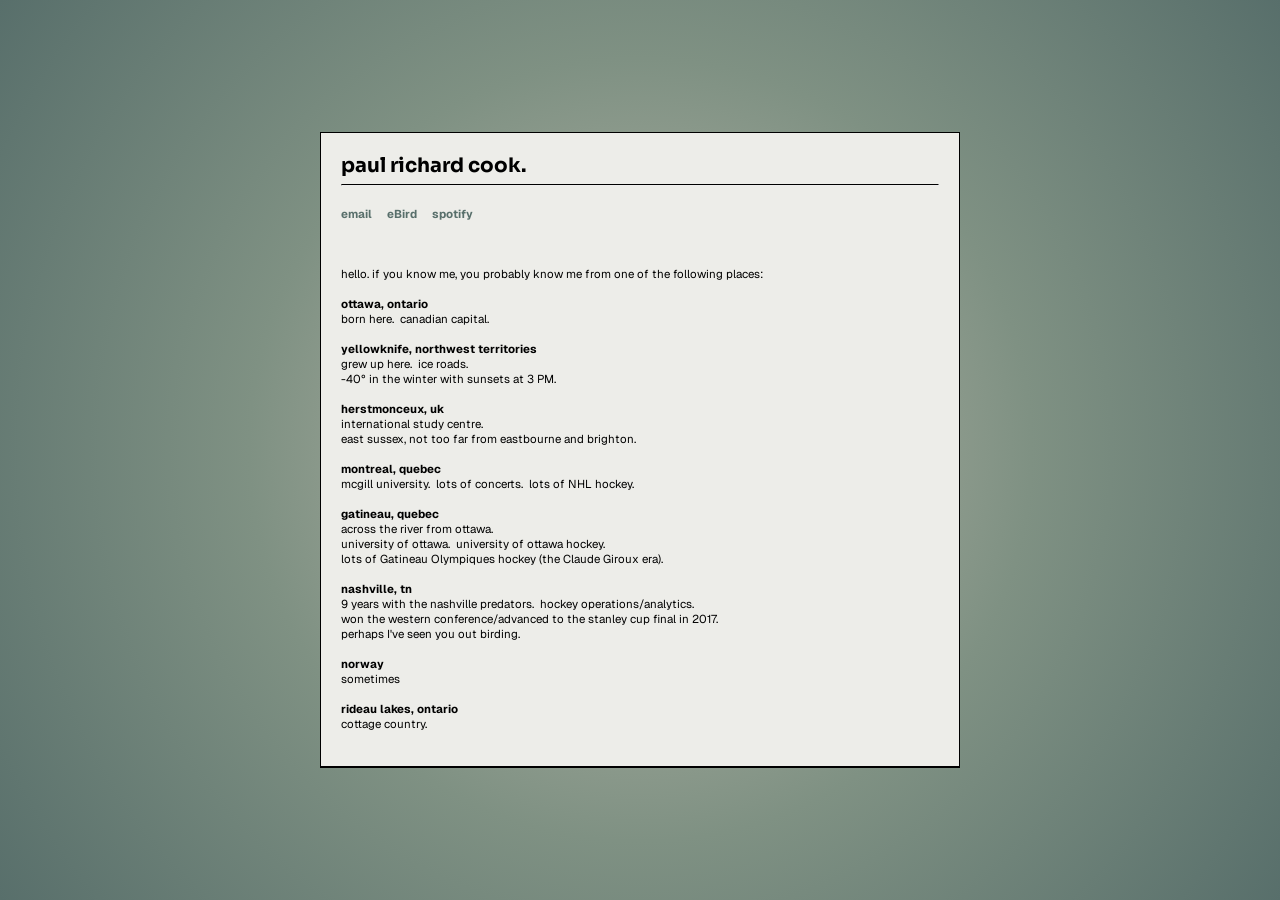
==== index.html @ d26f0c61 "Change table background color in index.html" ====
<!DOCTYPE html>





    <html>

    <head>

        <meta http-equiv="Content-Type" content="text/html; charset=windows-1252">
        <title>paul richard cook.</title>

        <style type="text/css">
            html {
                margin-left: auto;
                margin-right: auto;
                min-height: 100%;
                align-content: center;
            }
            
            body {
                background: radial-gradient(circle,#B8B8AA 1%, #7F9183 50%, #586F6B 100%);
                
                margin: auto;
                margin-top: 0px;
                margin-left: auto;
                margin-right: auto;
                min-height: 100%;
                font-family: 'Geist', arial, helvetica, sans-serif;
                font-size: 11.5px;
                
            }
            
            
            a.header-link {
                color: #586F6B;
                text-decoration: none;
                font-weight: bold;
            }
            
            a.header-link:hover {
              color: #76938F;
            }
            

</style>


<link rel="preconnect" href="https://fonts.googleapis.com">
<link rel="preconnect" href="https://fonts.gstatic.com" crossorigin>
<link href="https://fonts.googleapis.com/css2?family=Vollkorn:ital,wght@0,400..900;1,400..900&display=swap" rel="stylesheet">

        
        <link href="https://fonts.googleapis.com/css2?family=Sora:wght@100..800&display=swap" rel="stylesheet">
        <link href="https://fonts.googleapis.com/css2?family=Geist:ital,wght@0,100..900;1,100..900&display=swap" rel="stylesheet">
    </head>

    <body>

        <table cellpadding="20" cellspacing="0" width="50%" align="center" style="background-color: #EDEDE9; border-right: 1px solid black; border-bottom: 2px solid black; border-top: 1px solid black; border-left: 1px solid black;">



            <tr>
                <td style="vertical-align:top; padding-top:20px;" colspan="2">


                      <span style="font-family: 'Sora', serif; font-optical-sizing: auto;
  font-weight: 400;
font-size: 20px;
  font-style: normal;"><strong>
                    paul richard cook.</strong>
                      </span>
                 
                    <br>
                    <hr style="border-top: 1px solid black;">
                    <br>
                    
                    <span>
                    <a class="header-link" href="mailto:paulrichardcook@gmail.com?subject=PRC.com">email</a>&nbsp;&nbsp;&nbsp;&nbsp; 
                    <a class="header-link" href="https://ebird.org/profile/MTYyNjY2Mw/world">eBird</a>&nbsp;&nbsp;&nbsp;&nbsp;
                    <a class="header-link" href="https://open.spotify.com/playlist/0CK6V6XLo06qLwPXRgFwai?si=664a39fcb7904bed">spotify</a>
                          
                </span>
                    
                    <br><br><br><br>
                    
                    <span>


                         hello. if you know me, you probably know me from one of the following places:
              <br><br>

               

            

                    <strong>ottawa, ontario</strong><br> born here.&nbsp; canadian capital.<br><br>

                    <strong>yellowknife, northwest territories</strong><br> grew up here.&nbsp; ice roads.<br> -40&deg; in the winter with sunsets at 3 PM.<br><br>

                    <strong>herstmonceux, uk</strong><br> international study centre.&nbsp;<br> east sussex, not too far from eastbourne and brighton.<br><br>

                    <strong>montreal, quebec</strong><br> mcgill university.&nbsp; lots of concerts.&nbsp; lots of NHL hockey.<br><br>

                    <strong>gatineau, quebec</strong><br> across the river from ottawa.&nbsp; <br> university of ottawa.&nbsp; university of ottawa hockey.<br> lots of Gatineau Olympiques hockey (the Claude Giroux era).<br><br>

                    <strong>nashville, tn</strong><br> 9 years with the nashville predators.&nbsp; hockey operations/analytics.&nbsp; <br> won the western conference/advanced to the stanley cup final in 2017.<br>
                        perhaps I've seen you out birding.<br><br>

                    <strong>norway</strong><br>  sometimes<br><br>

                   <strong>rideau lakes, ontario</strong><br> cottage country.<br><br>

                </td>
            
            </tr>

          


             


          

        </table>


    </body>

    </html>
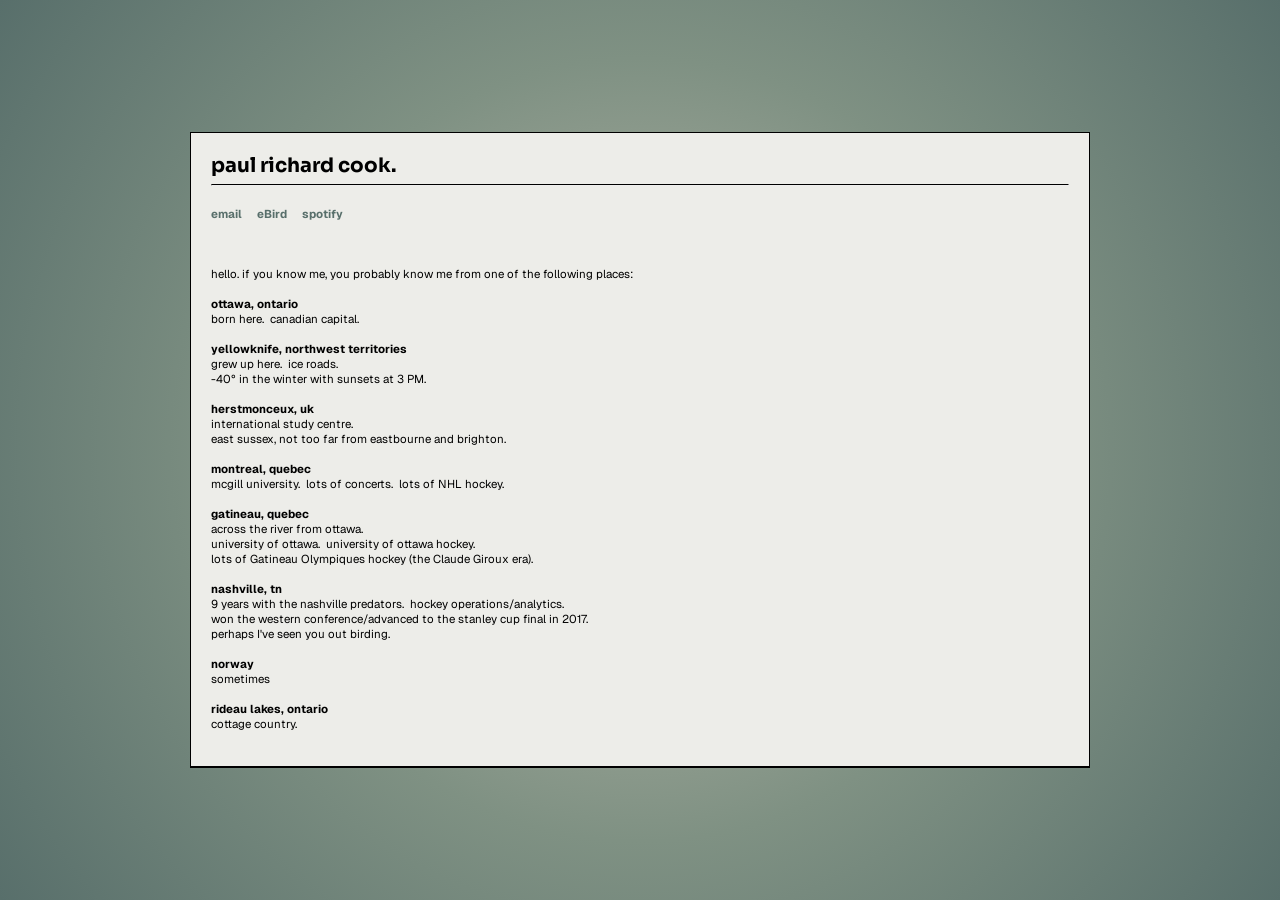
==== commit 02a681f8: "Adjust table width from 50% to fixed 900px" ====
--- a/index.html
+++ b/index.html
@@ -57,8 +57,8 @@
     </head>
 
     <body>
-
-        <table cellpadding="20" cellspacing="0" width="50%" align="center" style="background-color: #EDEDE9; border-right: 1px solid black; border-bottom: 2px solid black; border-top: 1px solid black; border-left: 1px solid black;">
+<br>
+        <table cellpadding="20" cellspacing="0" width="900" align="center" style="background-color: #EDEDE9; border-right: 1px solid black; border-bottom: 2px solid black; border-top: 1px solid black; border-left: 1px solid black;">
 
 
 
@@ -126,7 +126,7 @@
           
 
         </table>
-
+<br>
 
     </body>
 
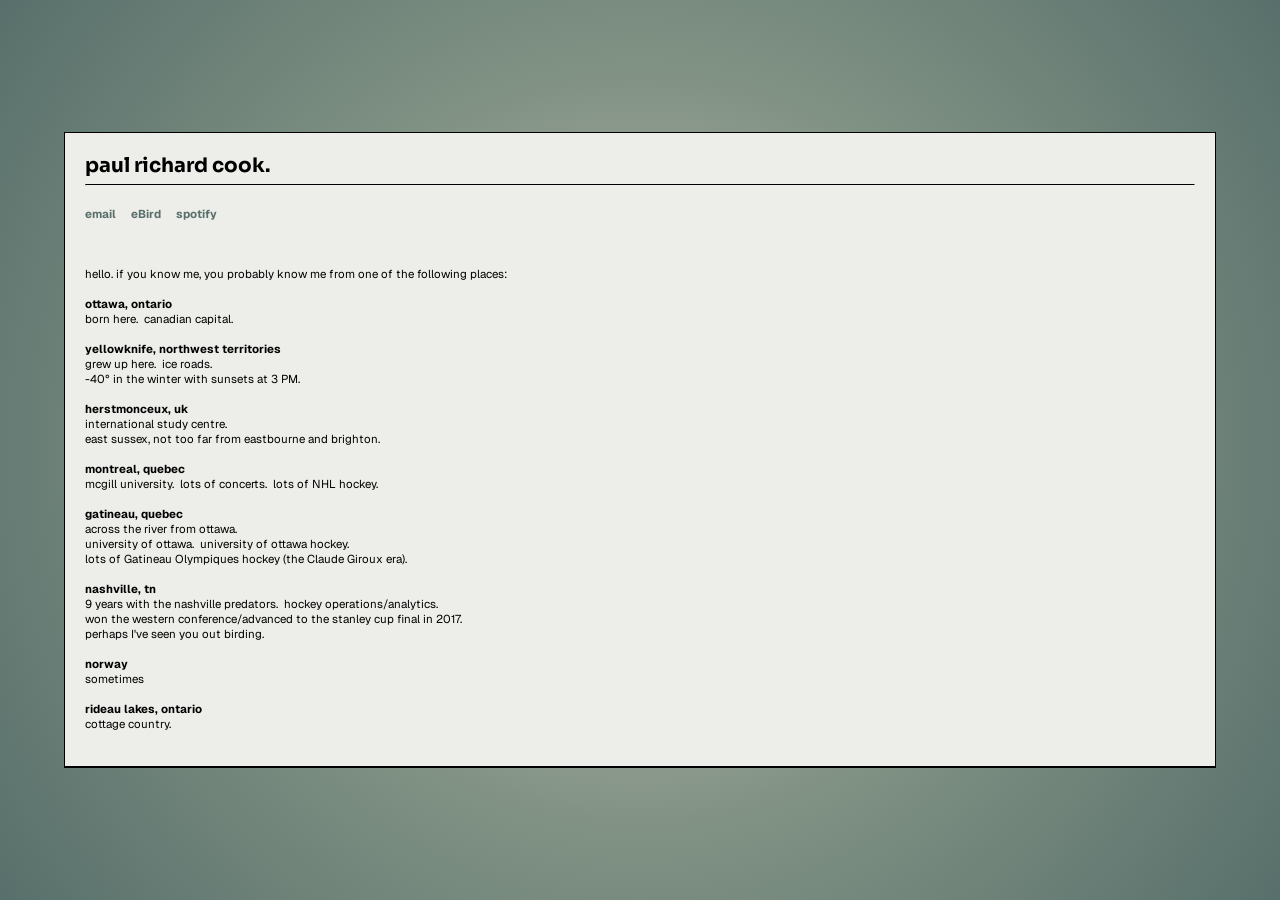
==== commit a0ac3d64: "Modify table width and max-width in index.html" ====
--- a/index.html
+++ b/index.html
@@ -58,7 +58,7 @@
 
     <body>
 <br>
-        <table cellpadding="20" cellspacing="0" width="900" align="center" style="background-color: #EDEDE9; border-right: 1px solid black; border-bottom: 2px solid black; border-top: 1px solid black; border-left: 1px solid black;">
+        <table cellpadding="20" cellspacing="0" width="90%" max-width="700" align="center" style="background-color: #EDEDE9; border-right: 1px solid black; border-bottom: 2px solid black; border-top: 1px solid black; border-left: 1px solid black;">
 
 
 
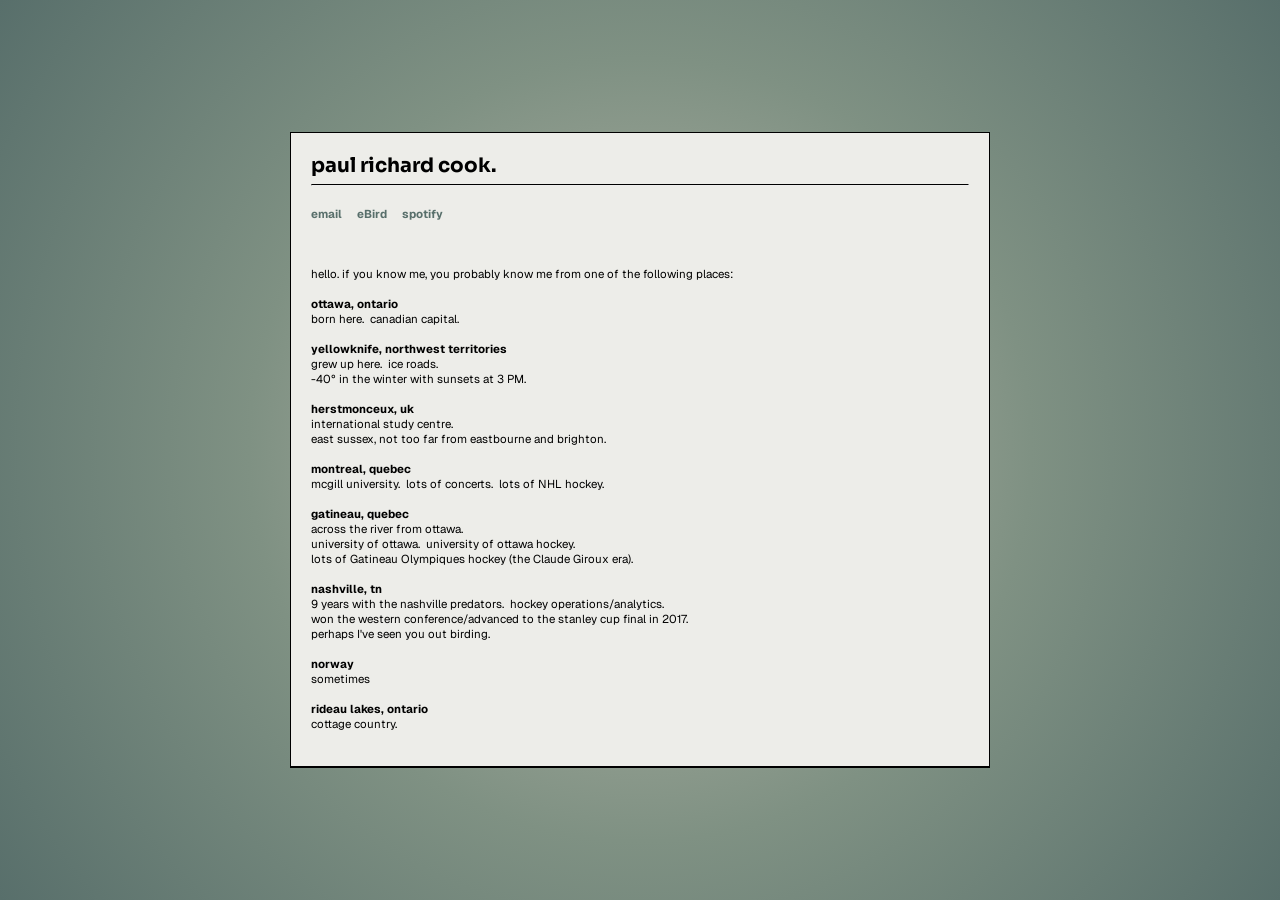
==== commit c3c2f1f9: "Fix table attributes in index.html" ====
--- a/index.html
+++ b/index.html
@@ -58,7 +58,7 @@
 
     <body>
 <br>
-        <table cellpadding="20" cellspacing="0" width="90%" max-width="700" align="center" style="background-color: #EDEDE9; border-right: 1px solid black; border-bottom: 2px solid black; border-top: 1px solid black; border-left: 1px solid black;">
+        <table cellpadding="20" cellspacing="0" align="center" style="width: 90%; max-width: 700px; background-color: #EDEDE9; border-right: 1px solid black; border-bottom: 2px solid black; border-top: 1px solid black; border-left: 1px solid black;">
 
 
 
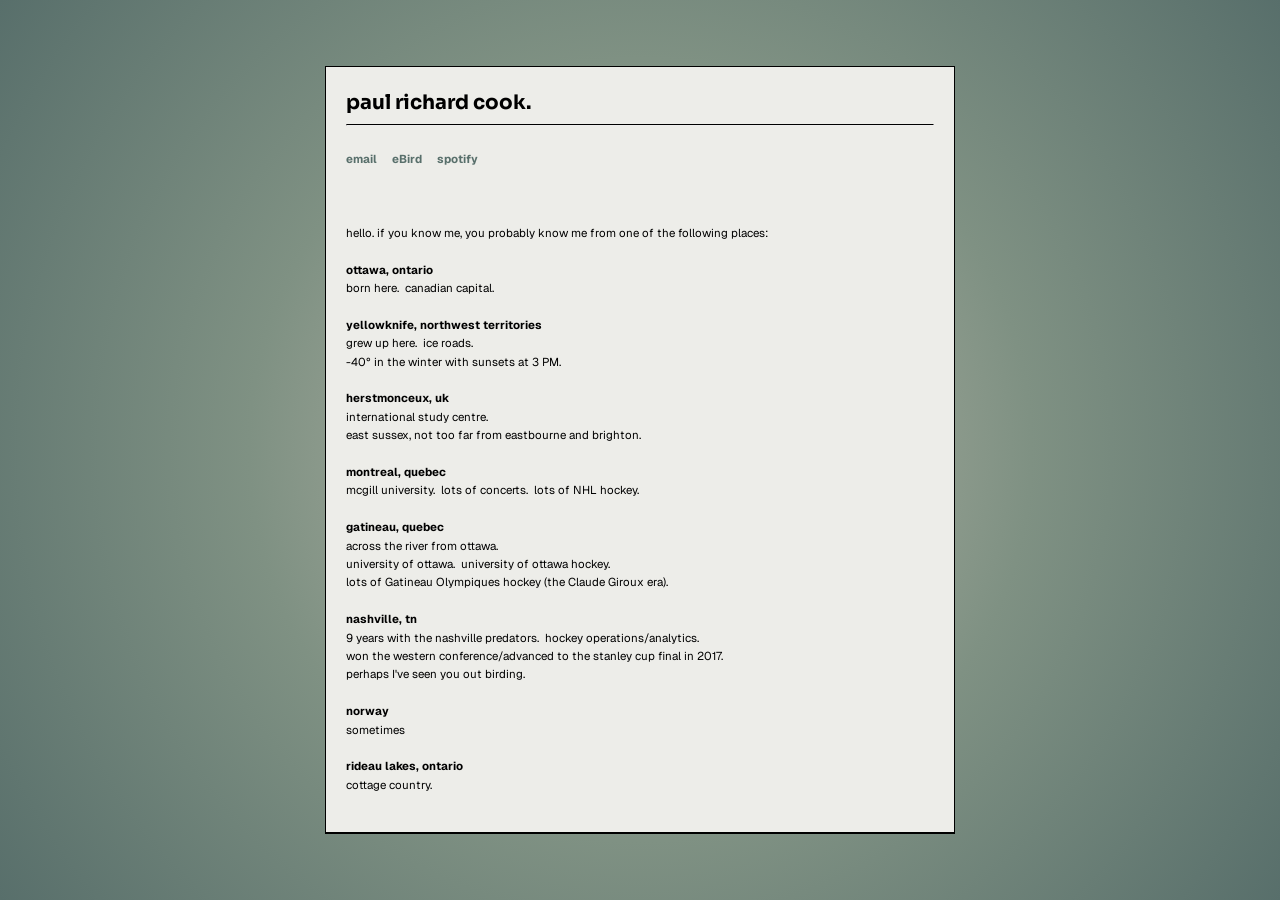
==== commit af5aba18: "Add responsive font sizes and style updates" ====
--- a/index.html
+++ b/index.html
@@ -42,7 +42,28 @@
             a.header-link:hover {
               color: #76938F;
             }
-            
+
+
+
+            html {
+  font-size: 18px; /* desktop baseline */
+}
+
+@media (max-width: 600px) {
+  html {
+    font-size: 20px; /* larger on phones */
+  }
+}
+
+body {
+  line-height: 1.6;
+  padding: 1rem;
+}
+
+            .main {
+  max-width: 700px;
+  margin: 0 auto;
+}
 
 </style>
 
@@ -54,9 +75,13 @@
         
         <link href="https://fonts.googleapis.com/css2?family=Sora:wght@100..800&display=swap" rel="stylesheet">
         <link href="https://fonts.googleapis.com/css2?family=Geist:ital,wght@0,100..900;1,100..900&display=swap" rel="stylesheet">
+
+        <meta name="viewport" content="width=device-width, initial-scale=1">
+    
     </head>
 
     <body>
+        <div class="main">
 <br>
         <table cellpadding="20" cellspacing="0" align="center" style="width: 90%; max-width: 700px; background-color: #EDEDE9; border-right: 1px solid black; border-bottom: 2px solid black; border-top: 1px solid black; border-left: 1px solid black;">
 
@@ -127,7 +152,7 @@
 
         </table>
 <br>
-
+        </div>
     </body>
 
     </html>
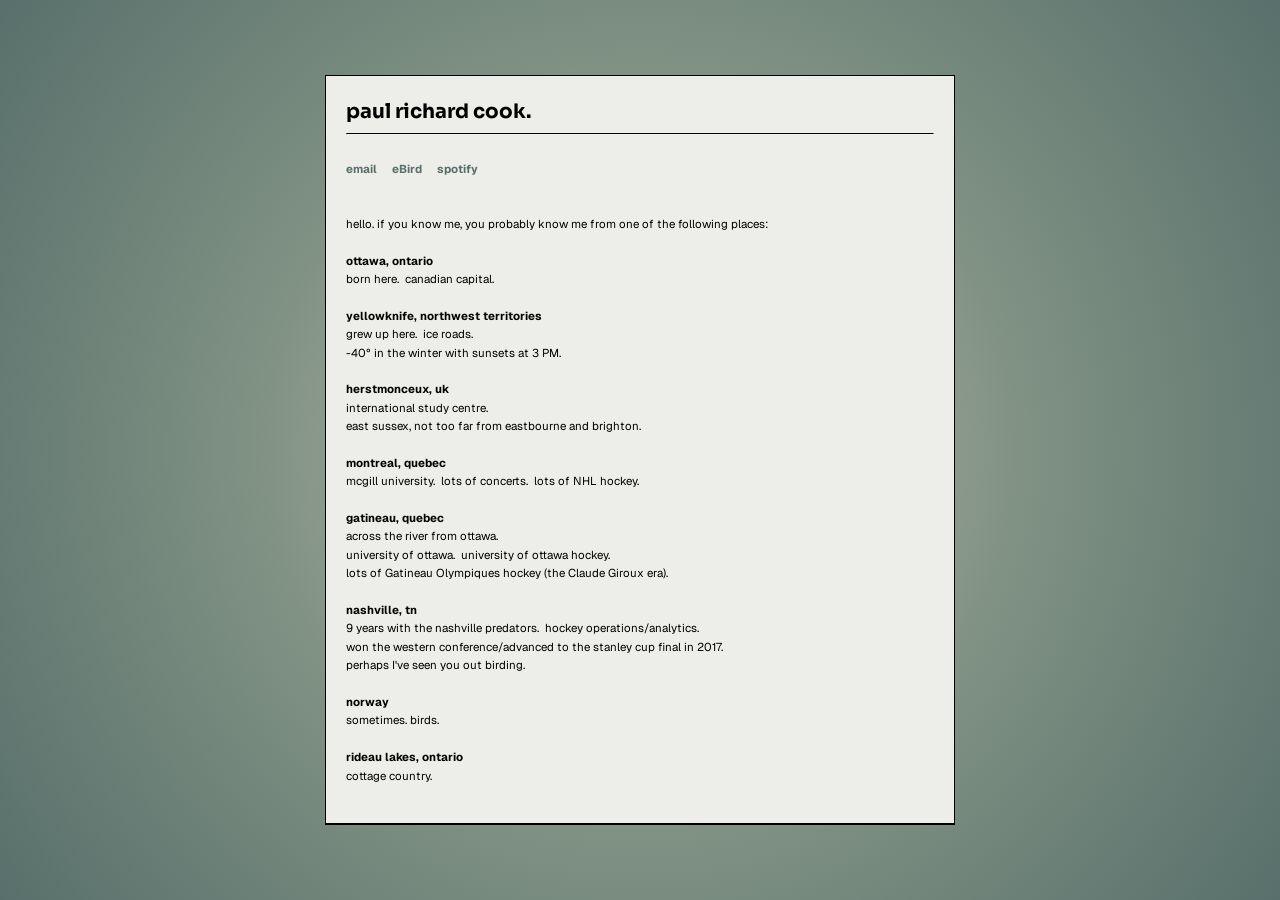
==== commit 98924809: "Remove extra line breaks and adjust text formatting" ====
--- a/index.html
+++ b/index.html
@@ -109,7 +109,7 @@
                           
                 </span>
                     
-                    <br><br><br><br>
+                    <br><br><br>
                     
                     <span>
 
@@ -134,7 +134,7 @@
                     <strong>nashville, tn</strong><br> 9 years with the nashville predators.&nbsp; hockey operations/analytics.&nbsp; <br> won the western conference/advanced to the stanley cup final in 2017.<br>
                         perhaps I've seen you out birding.<br><br>
 
-                    <strong>norway</strong><br>  sometimes<br><br>
+                    <strong>norway</strong><br>sometimes.  birds.<br><br>
 
                    <strong>rideau lakes, ontario</strong><br> cottage country.<br><br>
 
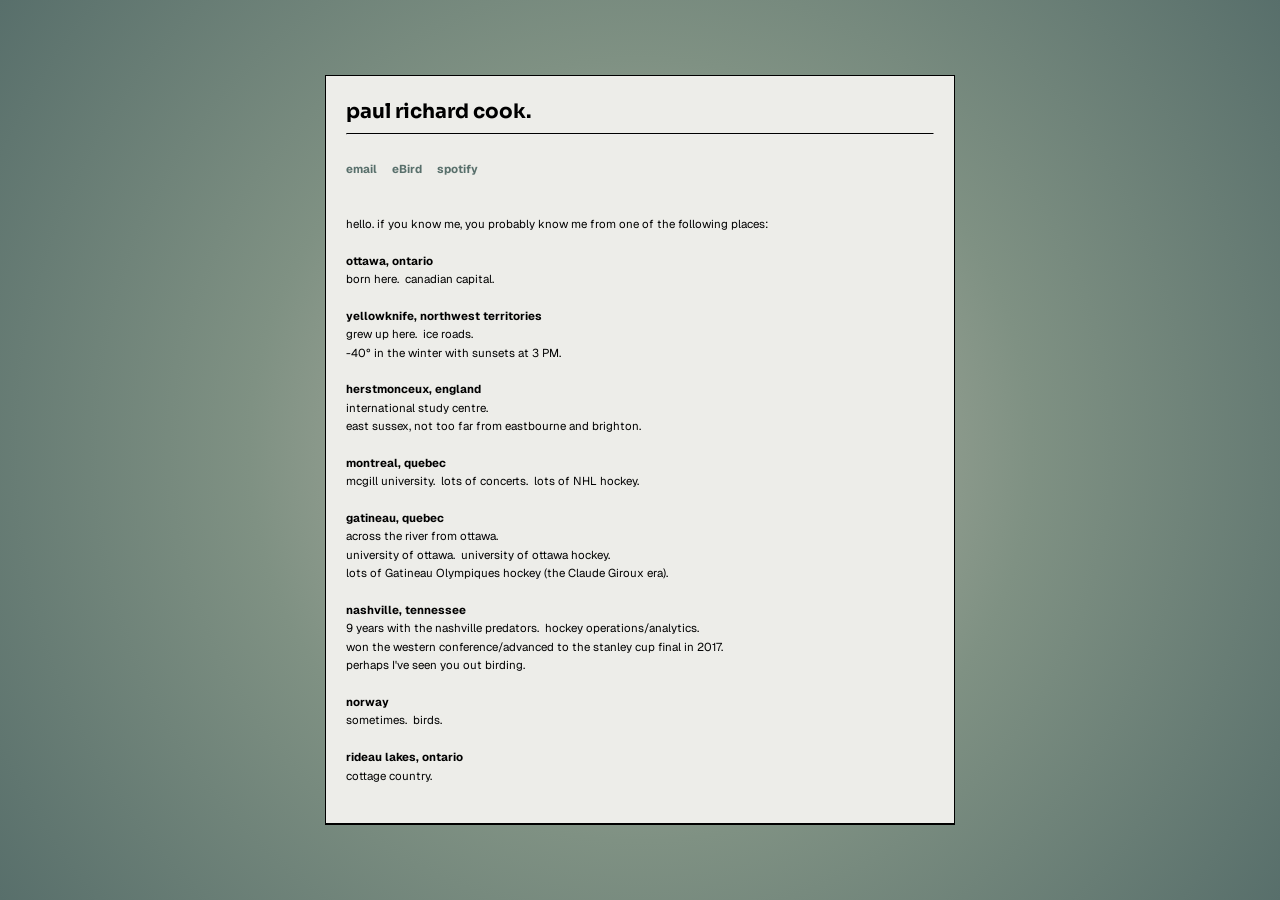
==== commit c12c1a7e: "Correct location names and formatting in index.html" ====
--- a/index.html
+++ b/index.html
@@ -125,18 +125,18 @@
 
                     <strong>yellowknife, northwest territories</strong><br> grew up here.&nbsp; ice roads.<br> -40&deg; in the winter with sunsets at 3 PM.<br><br>
 
-                    <strong>herstmonceux, uk</strong><br> international study centre.&nbsp;<br> east sussex, not too far from eastbourne and brighton.<br><br>
+                    <strong>herstmonceux, england</strong><br> international study centre.&nbsp;<br> east sussex, not too far from eastbourne and brighton.<br><br>
 
                     <strong>montreal, quebec</strong><br> mcgill university.&nbsp; lots of concerts.&nbsp; lots of NHL hockey.<br><br>
 
                     <strong>gatineau, quebec</strong><br> across the river from ottawa.&nbsp; <br> university of ottawa.&nbsp; university of ottawa hockey.<br> lots of Gatineau Olympiques hockey (the Claude Giroux era).<br><br>
 
-                    <strong>nashville, tn</strong><br> 9 years with the nashville predators.&nbsp; hockey operations/analytics.&nbsp; <br> won the western conference/advanced to the stanley cup final in 2017.<br>
+                    <strong>nashville, tennessee</strong><br> 9 years with the nashville predators.&nbsp; hockey operations/analytics.&nbsp; <br> won the western conference/advanced to the stanley cup final in 2017.<br>
                         perhaps I've seen you out birding.<br><br>
 
-                    <strong>norway</strong><br>sometimes.  birds.<br><br>
+                    <strong>norway</strong><br>sometimes.&nbsp; birds.<br><br>
 
-                   <strong>rideau lakes, ontario</strong><br> cottage country.<br><br>
+                   <strong>rideau lakes, ontario</strong><br>cottage country.<br><br>
 
                 </td>
             
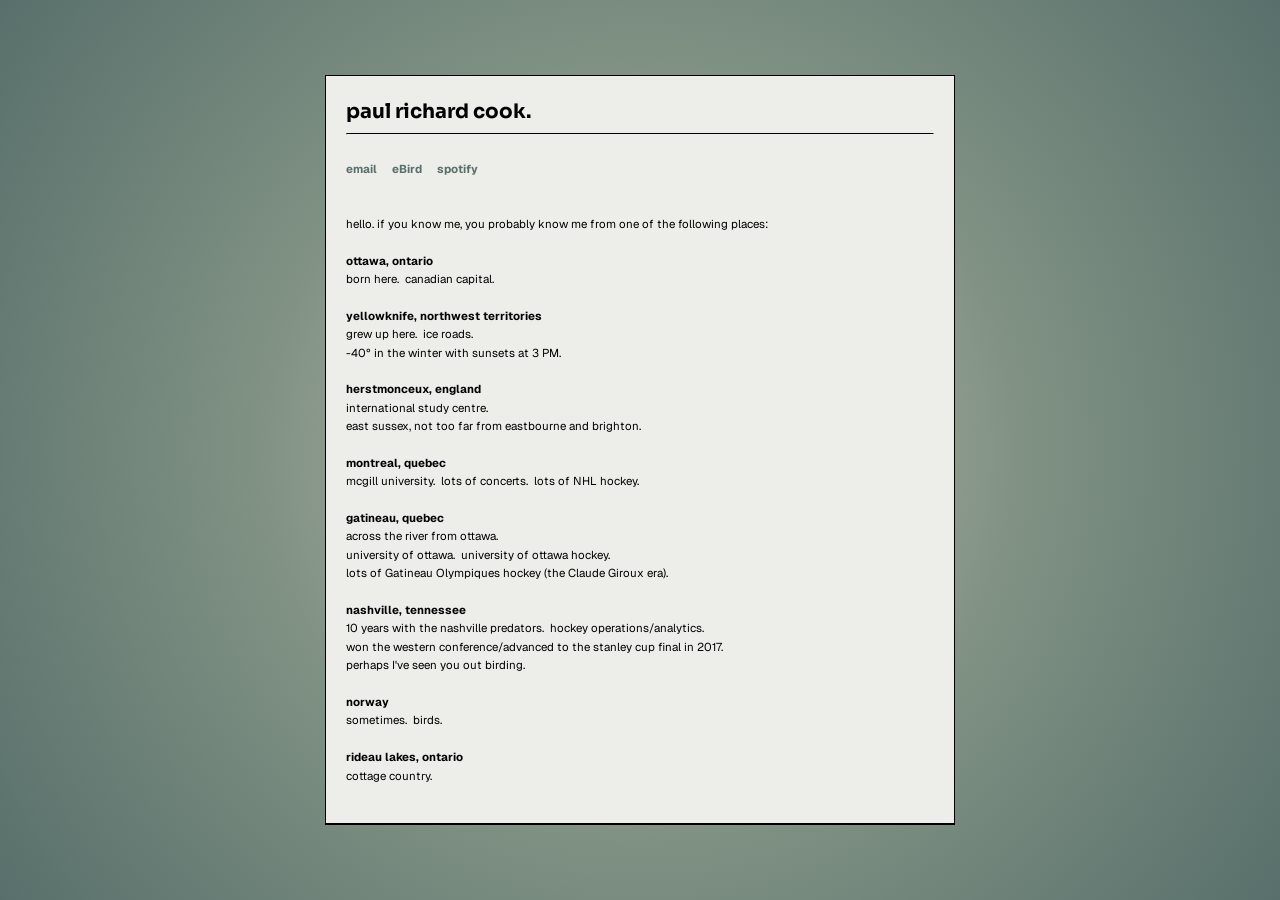
==== commit 3921f610: "Update Nashville Predators experience duration Updated the duration of experience with the Nashville" ====
--- a/index.html
+++ b/index.html
@@ -131,7 +131,7 @@
 
                     <strong>gatineau, quebec</strong><br> across the river from ottawa.&nbsp; <br> university of ottawa.&nbsp; university of ottawa hockey.<br> lots of Gatineau Olympiques hockey (the Claude Giroux era).<br><br>
 
-                    <strong>nashville, tennessee</strong><br> 9 years with the nashville predators.&nbsp; hockey operations/analytics.&nbsp; <br> won the western conference/advanced to the stanley cup final in 2017.<br>
+                    <strong>nashville, tennessee</strong><br> 10 years with the nashville predators.&nbsp; hockey operations/analytics.&nbsp; <br> won the western conference/advanced to the stanley cup final in 2017.<br>
                         perhaps I've seen you out birding.<br><br>
 
                     <strong>norway</strong><br>sometimes.&nbsp; birds.<br><br>
